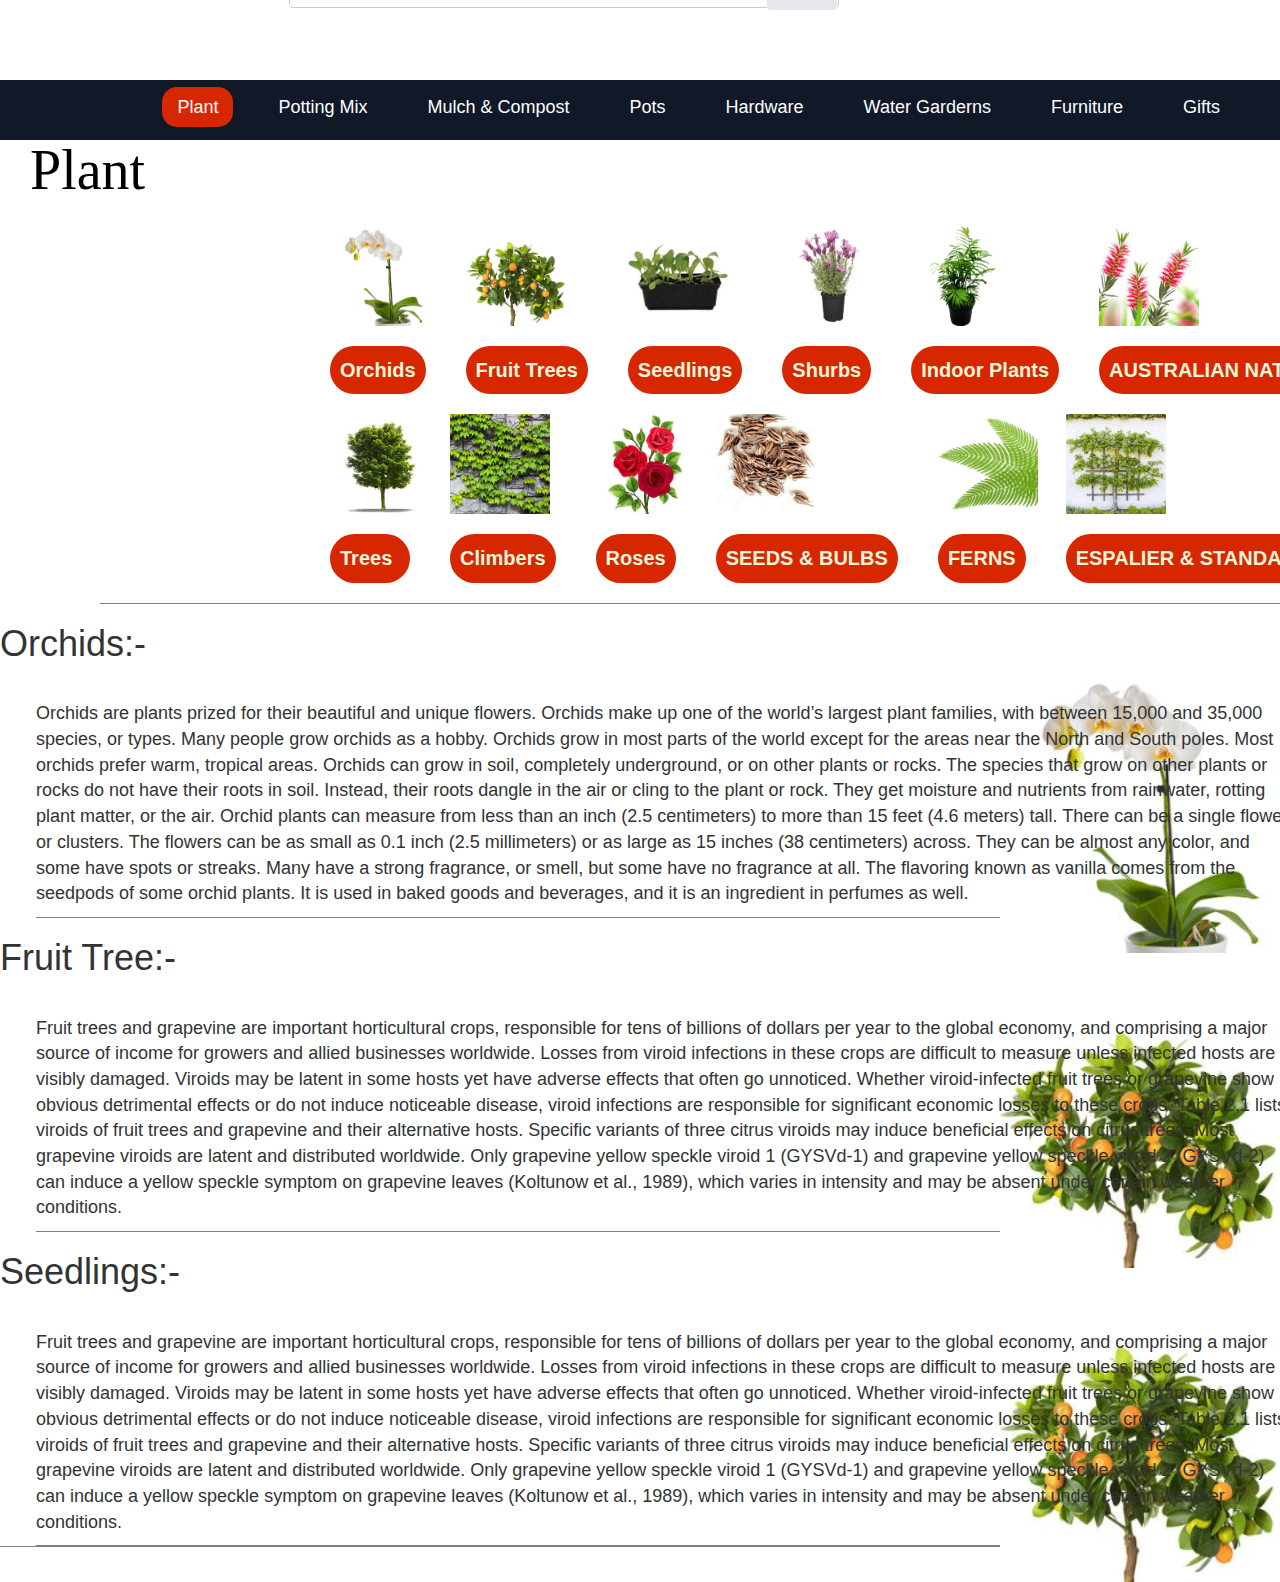
==== product Category/product.html @ 29cf67d6 "New Changes" ====
<!DOCTYPE html>
<html lang="en">
<head>
    <meta charset="UTF-8">
    <meta name="viewport" content="width=device-width, initial-scale=1.0">
    <title>Buy Plants In Our Gardern</title>
    <link rel="stylesheet" href="Plant.css">
    <link rel="stylesheet" href="../style.css">
    <link rel="stylesheet" href="Product.css">
    <link rel="stylesheet" href="https://cdnjs.cloudflare.com/ajax/libs/font-awesome/6.5.1/css/all.min.css">
    <link rel="stylesheet" href="https://maxcdn.bootstrapcdn.com/bootstrap/3.4.1/css/bootstrap.min.css">
  <script src="https://ajax.googleapis.com/ajax/libs/jquery/3.7.1/jquery.min.js"></script>
  <script src="https://maxcdn.bootstrapcdn.com/bootstrap/3.4.1/js/bootstrap.min.js"></script>
  <style>
    body {
      margin: 0;
      font-family: Arial, sans-serif;
    }

    
  </style>
</head>
<body>
    <section style="height: 8rem;" id="main-nav">
        <nav class="navbar navbar-expand-lg bg-body-tertiary">
              <div style="height: 2rem;" class="container-fluid">
                <a class="navbar-brand" href="../index.html"><img src="https://gardenworld.com.au/wp-content/uploads/2023/02/GW_logo-1.svg" id="logo" alt=""></a>
                
                <div class="collapse navbar-collapse" id="navbarSupportedContent">
                  <ul class="navbar-nav me-auto mb-2 mb-lg-0">
                    
                    <form class="d-flex" role="search">
                      <input class="form-control me-2" id="input-search" type="search" placeholder="Search" aria-label="Search">
                      <button class="btn btn-outline-success" type="submit">Search</button>
                    </form>
                    
                    
                  </ul>
                </div>
              </div>
            </nav>
          </section>

          <header>
            <nav>
               
                <div class="hamburger">
                    <span class="bar"></span>
                    <span class="bar"></span>
                    <span class="bar"></span>
                </div>
                <ul class="nav-menu">
                    <li><a id="Plant" href="#" class="active">Plant <i class="bi bi-house-door-fill"></i></a></li>
                    <li><a href="#">Potting Mix <i class="bi bi-ticket-detailed-fill"></i></a></li>
                    <li><a href="#">Mulch & Compost <i class="bi bi-image-fill"></i></a></li>
                    <li><a href="#">Pots <i class="bi bi-info-circle-fill"></i></a></li>
                    <li><a href="#">Hardware <i class="bi bi-chat-left-text-fill"></i></a></li>
                    <li><a href="#">Water Garderns <i class="bi bi-chat-left-text-fill"></i></a></li>
                    <li><a href="#">Furniture <i class="bi bi-chat-left-text-fill"></i></a></li>
                    <li><a href="#">Gifts <i class="bi bi-chat-left-text-fill"></i></a></li>
                </ul>
            </nav>
          </header>
    <h1 id="Heading-One">Plant</h1>

    <div class="plants"  >
        <div class="plant-images" >
        <a href="./orchid.html" style="text-decoration: none;" id="fruit-tree"><img  src="../assets/img/plant-orchid.jpg" alt="">
        <p>Orchids</p>
        </a>
        <a href="./fruitTree.html" style="text-decoration: none;" id="fruit-tree"><img  src="../assets/img/fruit-trees.webp" alt=""><p>Fruit&nbsp;Trees</p></a>
        <a href="./seedling.html" style="text-decoration: none;" id="fruit-tree"><img  src="../assets/img/plant-seedlings.webp" alt=""><p>Seedlings</p></a>
        <a href="#" id="fruit-tree" style="text-decoration: none;"><img  src="../assets/img/plant-shrubs.webp" alt=""><p>Shurbs</p></a>
        <a href="#" id="fruit-tree" style="text-decoration: none;"><img  src="../assets/img/plant-indoorPlants.webp" alt=""><p>Indoor&nbsp;Plants</p></a>
        <a href="#" id="fruit-tree" style="text-decoration: none;"><img  src="../assets/img/Australaian-Palnt.webp" alt=""><p>AUSTRALIAN&nbsp;NATIVE</p></a>
        <a href="#" id="fruit-tree" style="text-decoration: none;"><img  src="../assets/img/Hedeges.webp" alt=""><p>HEDGES&nbsp;&&nbsp;SCREENS</p></a>
    </div>
        <div class="plant-images">
        <a href="#" id="fruit-tree" style="text-decoration: none;"><img  src="../assets/img/Trees.webp" alt=""><p>Trees</p></a>
        <a href="#" id="fruit-tree" style="text-decoration: none;"><img  src="../assets/img/Climebers.webp" alt=""><p>Climbers</p></a>
        <a href="#" id="fruit-tree" style="text-decoration: none;"><img  src="../assets/img/Roses.webp" alt=""><p>Roses</p></a>
        <a href="#" id="fruit-tree" style="text-decoration: none;"><img  src="../assets/img/Seeds.webp" alt=""><p>SEEDS&nbsp;&&nbsp;BULBS</p></a>
        <a href="#" id="fruit-tree" style="text-decoration: none;"><img  src="../assets/img/Ferns.webp" alt=""><p>FERNS</p></a>
        <a href="#" id="fruit-tree" style="text-decoration: none;"><img  src="../assets/img/espaliser.webp" alt=""><p>ESPALIER&nbsp;&&nbsp;STANDARDS</p></a>
         <a href="#" id="fruit-tree"><img  src="../assets/img/succulents.webp" alt=""><p>SUCCULENTS</p></a>
    </div>

</div>
    <div class="plant-detail">
        <h1>Orchids:-</h1>
        <div class="orchid-Images">
        <abbr title="Orchid">    <img style="width: 20em;" src="../assets/img/plant-orchid.jpg" alt=""></abbr>
        </div>
        <div class="orchid-para">
            <p>Orchids are plants prized for their beautiful and unique flowers. Orchids make up one of the world’s largest plant families, with between 15,000 and 35,000 species, or types. Many people grow orchids as a hobby.

                Orchids grow in most parts of the world except for the areas near the North and South poles. Most orchids prefer warm, tropical areas. Orchids can grow in soil, completely underground, or on other plants or rocks. The species that grow on other plants or rocks do not have their roots in soil. Instead, their roots dangle in the air or cling to the plant or rock. They get moisture and nutrients from rainwater, rotting plant matter, or the air.
                
                Orchid plants can measure from less than an inch (2.5 centimeters) to more than 15 feet (4.6 meters) tall. There can be a single flower or clusters. The flowers can be as small as 0.1 inch (2.5 millimeters) or as large as 15 inches (38 centimeters) across. They can be almost any color, and some have spots or streaks. Many have a strong fragrance, or smell, but some have no fragrance at all.
                
                The flavoring known as vanilla comes from the seedpods of some orchid plants. It is used in baked goods and beverages, and it is an ingredient in perfumes as well.</p>
        </div>
        <h1>Fruit Tree:-</h1>
        <div class="orchid-Images">
        <abbr title="Tree Plant">    <img style="width: 20em; "  src="../assets/img/fruit-trees.webp" alt=""></abbr>
        </div>
        <div class="orchid-para">
            <p>Fruit trees and grapevine are important horticultural crops, responsible for tens of billions of dollars per year to the global economy, and comprising a major source of income for growers and allied businesses worldwide. Losses from viroid infections in these crops are difficult to measure unless infected hosts are visibly damaged. Viroids may be latent in some hosts yet have adverse effects that often go unnoticed. Whether viroid-infected fruit trees or grapevine show obvious detrimental effects or do not induce noticeable disease, viroid infections are responsible for significant economic losses to these crops. Table 2.1 lists viroids of fruit trees and grapevine and their alternative hosts. Specific variants of three citrus viroids may induce beneficial effects on citrus trees. Most grapevine viroids are latent and distributed worldwide. Only grapevine yellow speckle viroid 1 (GYSVd-1) and grapevine yellow speckle viroid 2 (GYSVd-2) can induce a yellow speckle symptom on grapevine leaves (Koltunow et al., 1989), which varies in intensity and may be absent under certain weather conditions.</p>
        </div>
        <h1>Seedlings:-</h1>
        <div class="orchid-Images">
        <abbr title="Tree Plant">    <img style="width: 20em; "  src="../assets/img/fruit-trees.webp" alt=""></abbr>
        </div>
        <div class="orchid-para">
            <p>Fruit trees and grapevine are important horticultural crops, responsible for tens of billions of dollars per year to the global economy, and comprising a major source of income for growers and allied businesses worldwide. Losses from viroid infections in these crops are difficult to measure unless infected hosts are visibly damaged. Viroids may be latent in some hosts yet have adverse effects that often go unnoticed. Whether viroid-infected fruit trees or grapevine show obvious detrimental effects or do not induce noticeable disease, viroid infections are responsible for significant economic losses to these crops. Table 2.1 lists viroids of fruit trees and grapevine and their alternative hosts. Specific variants of three citrus viroids may induce beneficial effects on citrus trees. Most grapevine viroids are latent and distributed worldwide. Only grapevine yellow speckle viroid 1 (GYSVd-1) and grapevine yellow speckle viroid 2 (GYSVd-2) can induce a yellow speckle symptom on grapevine leaves (Koltunow et al., 1989), which varies in intensity and may be absent under certain weather conditions.</p>
        </div>
        
    </div>
    
</body>
</html>
---- product Category/Plant.css ----
.orchid-Images{
    display: flex;
    justify-content: flex-end;
}
---- style.css ----
:root {
    --main: #010101;
    --core: #ec1c24;
  }


  @font-face {
    font-family: d;
    src: url('https://fonts.googleapis.com/css2?family=Open+Sans:ital,wght@0,400;1,400;1,500&display=swap');
  }
  html {
    scroll-behavior: smooth;
  }

  body {
    margin: 0;
    padding: 0;

  }

  .container-fluid {
    /* height: 9rem; */
    background-color: white;
  }

  .d-flex {
    /* padding-left: 10rem; */
    width: 65em;
  }

  #navbar {
    background-color: var(--main);
    height: 12vh;
    
    justify-content: center;
  }

  .sub-navigation {
    display: flex;
    align-items: center;
  }

  .navbar-nav {
    display: flex;
    flex-direction: column;

    /* justify-content: flex-end; */
    align-items: flex-end;
    color: white !important;
  }

  #sub_nav {
    text-align: center;
    /* Set your background color here */
    color: #d3d3d3;
    /* Set your ash white color here */
    padding: 10px 0;
  }


  .nav-link {

    display: flex;
    align-content: center;
    justify-content: center;

  }

  #nav_containeer {
    display: flex;
    justify-content: center;
  }

  .navbar-nav {
    display: flex;
  }

  .navbar-nav a {
    color: inherit;
    text-decoration: none;
    padding: 0 15px;
  }

  .navbar-nav a:hover {
    color: #fff;
    /* Set the color for hover state */
  }


  .my-slider-progress {
    background: #0000;
  }

  .my-slider-progress-bar {
    background: greenyellow;
    height: 2px;
    transition: width 400ms ease;
    width: 0;
  }

  header {
    width: 100%;
    height: 6rem;
    background-color: #111827;
    color: #fff4e3 !important;
  }

  nav {
    max-width: 1200px;
    margin: 0 auto;
    padding: 5px;
    display: flex;
    justify-content: space-between;
    align-items: center;
  }

  .nav-menu {
    display: flex;
    margin-top: 10px;
    justify-content: end;
  }

  .hamburger {
    display: none;
  }

  .bar {
    display: block;
    width: 25px;
    height: 3px;
    margin: 5px auto;

    transition: all 0.3s ease-in-out;
  }

  nav ul li {
    list-style-type: none;
    margin-left: 30px;
  }

  nav ul li a {
    text-decoration: none;
    transition: 0.3s;
    font-size: 16px;
    font-family: Verdana, Geneva, Tahoma, sans-serif;
    font-size:18px;
    color: #fff;
    padding: 10px 15px;
    border-radius: 15px;
    outline: none;
  }

  nav .nav-menu li a:hover {
    color: #fff;
    background-color: #d72700;
    text-decoration: none;
  }

  @media screen and (max-width: 980px) {
    .hamburger {
      display: block;
      padding: 1rem;
    }

    .nav-menu {
      position: absolute;
      left: -100%;
      background: #fff;
      flex-direction: column;
      justify-content: center;
      align-items: center;
      top: 80px;
      height: 100%;
      width: 100%;
      z-index: 100;
      transition: 0.3s;
    }

    .nav-menu li {
      padding: 1rem;
    }

    .nav-menu a {
      font-size: 2rem;
    }

    .nav-menu.active {
      left: 0;
    }
  }

  /* header start */
  .cards {
    margin-top: 5rem;
    display: flex;
    flex-wrap: wrap;
    justify-content: space-around;
    /* background-color: transparent; */
  }

  .card-image {
    position: relative;
    margin-bottom: 20px;
   
    padding: 10px;
  }

  .card-image img {
    max-width: 100%;
    height: auto;
  }

  .card_img {
    margin-bottom: 5em;
    width: 27rem;
  }

  .button:hover {
    color: #fff;
    background-color: var(--main);
  

  }

  .button {
    position: absolute;
    bottom: 10px;
    /* Adjust the distance from the bottom */
    left: 50%;
    width: 20em;
    transform: translateX(-50%);
    background-color: var(--core);
    color: white;
    padding: 10px 20px;
    border: none;
    border-radius: 5px;
    cursor: pointer;
animation: reverse;
transition: 0.5s;
  }


  .splide {
    width: 80%;
    /* Adjust the width as needed */
    margin: auto;
  }

  .splide__slide {
    padding: 10px;
    text-align: center;
    background-color: #f0f0f0;
  }

  .splide__slide img {
    max-width: 100%;
    height: auto;
  }


  @media screen and (max-width: 980px) {
    .hamburger {
      display: block;
      padding: 1rem;
    }

    .nav-menu {
      position: absolute;
      left: -100%;
      background: #fff;
      flex-direction: column;
      justify-content: center;
      align-items: center;
      top: 80px;
      height: 100%;
      width: 100%;
      z-index: 100;
      transition: 0.3s;
    }

    .nav-menu li {
      padding: 1rem;
    }

    .nav-menu a {
      font-size: 2rem;
    }

    .nav-menu.active {
      left: 0;
    }
  }


  .slider {
    overflow: hidden;
    width: 80%;
    margin: auto;
    max-width: 600px;
  }

  .slides {
    display: flex;
    transition: transform 0.5s ease-in-out;
  }

  .slide {
    min-width: 100%;
    box-sizing: border-box;
  }

  img {
    width: 100%;
    height: auto;
    display: block;
  }

  /* Add navigation buttons if needed */
  .prev,
  .next {
    display: none;
    cursor: pointer;
    position: absolute;
    top: 50%;
    width: auto;
    padding: 16px;
    margin-top: -22px;
    color: #fff;
    font-weight: bold;
    font-size: 18px;
    transition: 0.6s ease;
    border-radius: 0 3px 3px 0;
    user-select: none;
  }

  .next {
    right: 0;
    border-radius: 3px 0 0 3px;
  }

  .heading {
    display: flex;
    justify-content: center;
    /* align-items: center; */
    margin-top: 6rem;
    margin-bottom: 3rem;
    color: #111827;
    font-family: 'Usama';
  }

    @media screen and (max-width: 600px) {

    .prev,
    .next {
      font-size: 12px;
    }
  }

#input-search{
  width: 55rem;
  height: 3em;
  margin-top: -4rem;
  background-color: #fff;
  margin-left: 19%;
}

.btn{
  margin-left: 46.5em;
  margin-bottom: -1%;
  height: 3em;
  margin-top: -6rem;
  background-color: #e5e7eb;
  border: none;
}


#Plant{
  background-color: #d72700;
}



.footer{
  padding: 100px;
  /* max-width: 1200px; */
  width: 100%;
  margin: 0 auto;
  background-color: #111827;
}
.row{
  display: grid;
  grid-template-columns: repeat(4,1fr);
}
h4{
  font-size: 24px;
  color:white;
  /* text-decoration: underline 3px solid rgb(110, 207, 245); */
  margin-bottom: 35px;
  position: relative;
}
ul{
  list-style:none;
}
ul li{
  margin-bottom: 10px;
}
ul li a{
  text-decoration: none;
  transition: 0.3s;
  font-size: 18px;
  color: rgb(110, 207, 245);
  padding: 10px 15px;
  border-radius: 15px;
  outline: none;
}
ul li a:hover{
  background-color:#dc2626;
  text-decoration: none;
  color: white;
}
.icon-link i{
  font-size: 30px;
  margin: 5px;
  color: #fff;
}
.icon-link i:hover{
  color: white;
}
.contact-container{
  margin-top:8em;
  margin-left: 55rem;
  text-align: center;
  max-width: 400px;
  border-radius: 20px;    
  font-size: larger;
}
.contact-container p{
  color: white;
  margin: 10px auto;
  font-size: 18px;
}
.contact-container a{
  font-size: 18px;
  margin-top: 30px;
  color:#fff;
  text-decoration: none;
}

@media screen and (max-width: 1100px){
  .row{
      display: grid;
      grid-template-columns: repeat(2,1fr);
      justify-items: center;
  }
  .contact-container{
      margin-top: 50px;
      text-align: center;
      max-width: 500px;
      border-radius: 20px;    
  }
  .contact-container a{
      font-size: 16px;
      margin-top: 30px;
      color: #fff;
      text-decoration: none;
  }
}

@media screen and (max-width: 750px){
  .row{
      display: grid;
      grid-template-columns: repeat(1,1fr);
      justify-items: center;
  }
  .contact-container{
      text-align: center;
      margin-top: 50px;
      text-align: center;
      max-width: 400px;
      border-radius: 20px;    
  }
  .contact-container a{
      font-size: 14px;
      margin-top: 30px;
      color: #fff;
      text-decoration: none;
  }
}

#home{
color: #fff;
margin-left: 7rem;
margin-top: 5em;
}

.plant-detail{
  border-bottom: 1px solid gray
}

.orchid-para{
  margin-left: 2em;
  margin-top: -14em;
  font-family: 'Lucida Sans', 'Lucida Sans Regular', 'Lucida Grande', 'Lucida Sans Unicode', Geneva, Verdana, sans-serif;
  width: 70em;
  font-size: large;
  border-bottom: 1px solid gray;
}

.active{
    background-color: var(--core);
    text-decoration: none;
}
---- product Category/Product.css ----
@font-face {
    font-family: OpenSans;
    src: url('https://fonts.googleapis.com/css2?family=Open+Sans:ital,wght@0,400;1,400;1,500&display=swap');
}

body{
    text-decoration: none           

}
#Heading-One{
    color: #000000;
    font-size: 4em;
    margin: 0 0 24px 30px;
    font-family: OpenSans;  
}
.plants{
    /* border: 1px solid black; */
    padding-left: 15em;
    margin-left: 10rem;
    border-bottom: 1px solid gray;
    text-decoration: none;
    }
.plant-images{
    display: flex;
    width: 30px;
    text-decoration: none           

}

#fruit-tree img{
    width: 10rem;
    margin: 0 0 0 20px;
}

#fruit-tree p{
    background-color: #d72700;
    color: beige;
    margin: 20px;
    font-size:  2rem;
    font-weight: 600;
    padding: 10px;
    border-radius: 30px;
    text-decoration: none           

}

#fruit-tree p:hover{
    text-decoration: none           
}
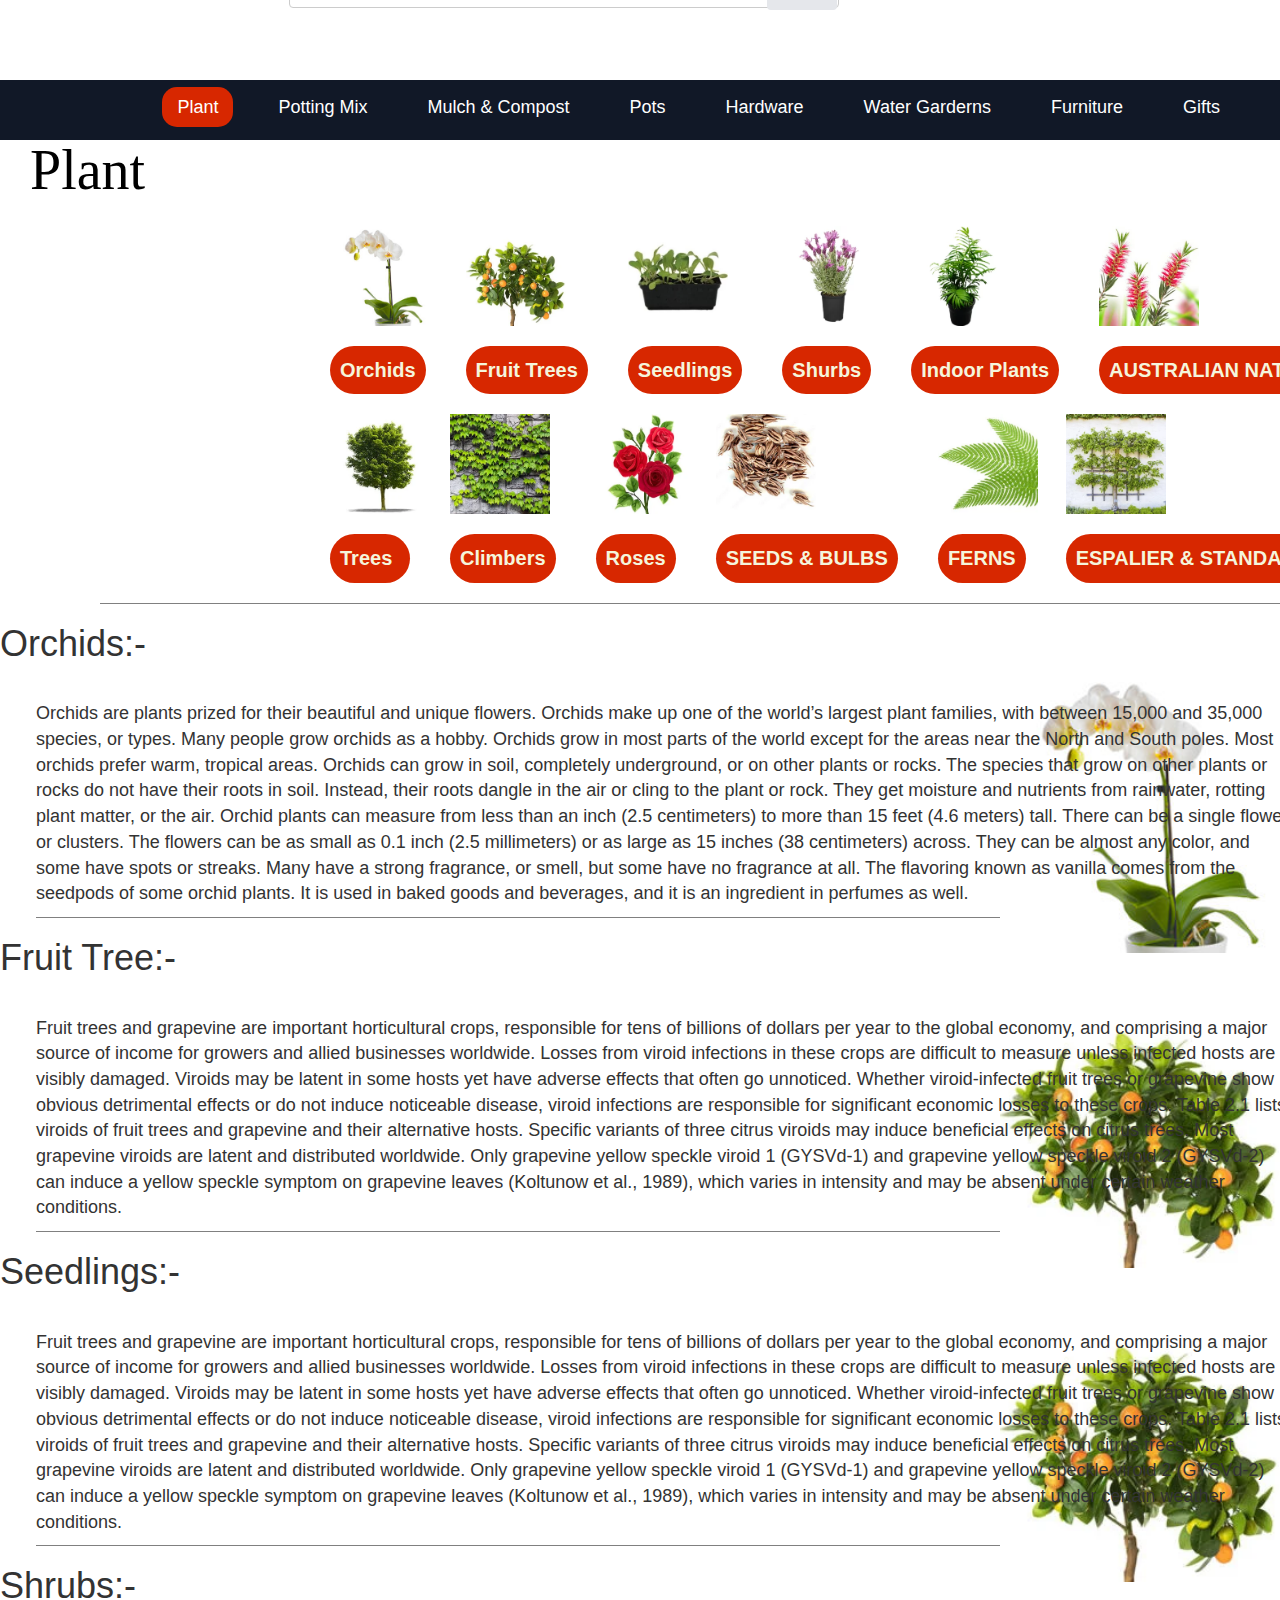
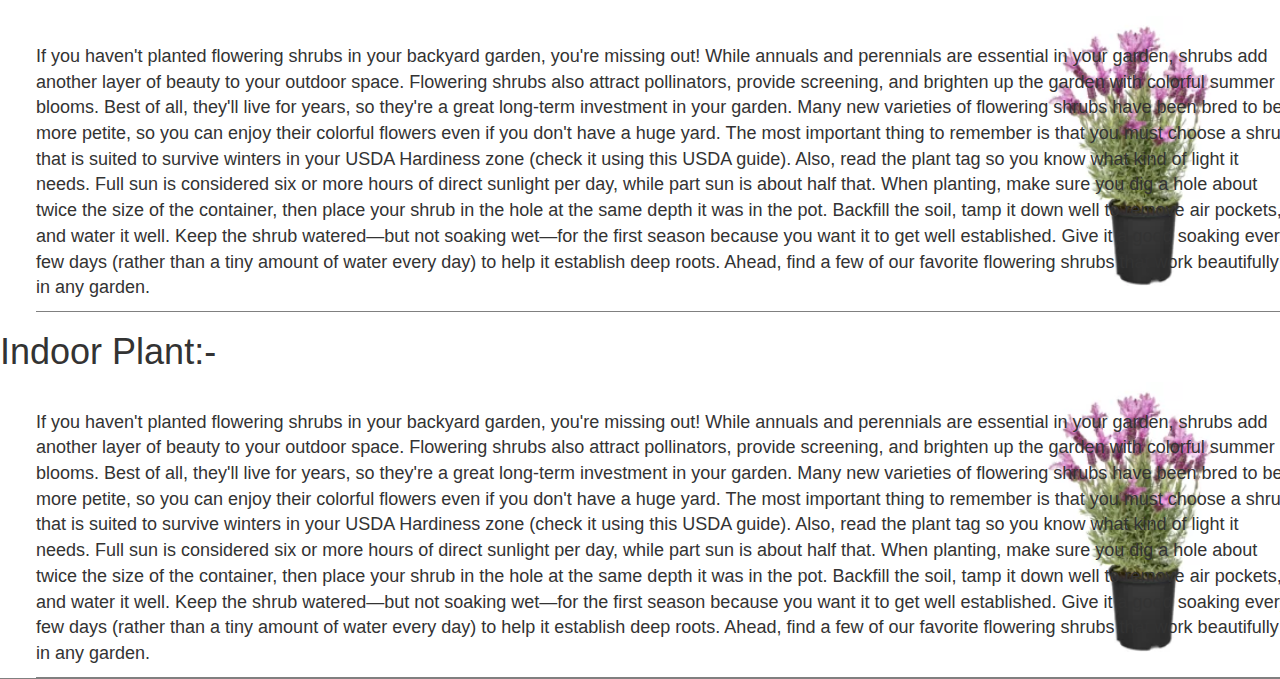
==== commit 30cfcf04: "some change" ====
--- a/product Category/product.html
+++ b/product Category/product.html
@@ -50,7 +50,7 @@
                     <span class="bar"></span>
                 </div>
                 <ul class="nav-menu">
-                    <li><a id="Plant" href="#" class="active">Plant <i class="bi bi-house-door-fill"></i></a></li>
+                    <li><a id="Plant" href="#">Plant <i class="bi bi-house-door-fill"></i></a></li>
                     <li><a href="#">Potting Mix <i class="bi bi-ticket-detailed-fill"></i></a></li>
                     <li><a href="#">Mulch & Compost <i class="bi bi-image-fill"></i></a></li>
                     <li><a href="#">Pots <i class="bi bi-info-circle-fill"></i></a></li>
@@ -114,6 +114,32 @@
         <div class="orchid-para">
             <p>Fruit trees and grapevine are important horticultural crops, responsible for tens of billions of dollars per year to the global economy, and comprising a major source of income for growers and allied businesses worldwide. Losses from viroid infections in these crops are difficult to measure unless infected hosts are visibly damaged. Viroids may be latent in some hosts yet have adverse effects that often go unnoticed. Whether viroid-infected fruit trees or grapevine show obvious detrimental effects or do not induce noticeable disease, viroid infections are responsible for significant economic losses to these crops. Table 2.1 lists viroids of fruit trees and grapevine and their alternative hosts. Specific variants of three citrus viroids may induce beneficial effects on citrus trees. Most grapevine viroids are latent and distributed worldwide. Only grapevine yellow speckle viroid 1 (GYSVd-1) and grapevine yellow speckle viroid 2 (GYSVd-2) can induce a yellow speckle symptom on grapevine leaves (Koltunow et al., 1989), which varies in intensity and may be absent under certain weather conditions.</p>
         </div>
+        <h1>Shrubs:-</h1>
+        <div class="orchid-Images">
+        <abbr title="Tree Plant">    <img style="width: 20em; "  src="../assets/img/plant-shrubs.webp" alt=""></abbr>
+        </div>
+        <div class="orchid-para">
+            <p>If you haven't planted flowering shrubs in your backyard garden, you're missing out! While annuals and perennials are essential in your garden, shrubs add another layer of beauty to your outdoor space. Flowering shrubs also attract pollinators, provide screening, and brighten up the garden with colorful summer blooms. Best of all, they'll live for years, so they're a great long-term investment in your garden.
+
+                Many new varieties of flowering shrubs have been bred to be more petite, so you can enjoy their colorful flowers even if you don't have a huge yard. The most important thing to remember is that you must choose a shrub that is suited to survive winters in your USDA Hardiness zone (check it using this USDA guide). Also, read the plant tag so you know what kind of light it needs. Full sun is considered six or more hours of direct sunlight per day, while part sun is about half that.
+                
+                When planting, make sure you dig a hole about twice the size of the container, then place your shrub in the hole at the same depth it was in the pot. Backfill the soil, tamp it down well to remove air pockets, and water it well. Keep the shrub watered—but not soaking wet—for the first season because you want it to get well established. Give it a good soaking every few days (rather than a tiny amount of water every day) to help it establish deep roots.
+                
+                Ahead, find a few of our favorite flowering shrubs that work beautifully in any garden.</p>
+        </div>
+        <h1>Indoor Plant:-</h1>
+        <div class="orchid-Images">
+        <abbr title="Tree Plant">    <img style="width: 20em; "  src="../assets/img/plant-shrubs.webp" alt=""></abbr>
+        </div>
+        <div class="orchid-para">
+            <p>If you haven't planted flowering shrubs in your backyard garden, you're missing out! While annuals and perennials are essential in your garden, shrubs add another layer of beauty to your outdoor space. Flowering shrubs also attract pollinators, provide screening, and brighten up the garden with colorful summer blooms. Best of all, they'll live for years, so they're a great long-term investment in your garden.
+
+                Many new varieties of flowering shrubs have been bred to be more petite, so you can enjoy their colorful flowers even if you don't have a huge yard. The most important thing to remember is that you must choose a shrub that is suited to survive winters in your USDA Hardiness zone (check it using this USDA guide). Also, read the plant tag so you know what kind of light it needs. Full sun is considered six or more hours of direct sunlight per day, while part sun is about half that.
+                
+                When planting, make sure you dig a hole about twice the size of the container, then place your shrub in the hole at the same depth it was in the pot. Backfill the soil, tamp it down well to remove air pockets, and water it well. Keep the shrub watered—but not soaking wet—for the first season because you want it to get well established. Give it a good soaking every few days (rather than a tiny amount of water every day) to help it establish deep roots.
+                
+                Ahead, find a few of our favorite flowering shrubs that work beautifully in any garden.</p>
+        </div>
         
     </div>
     
--- a/style.css
+++ b/style.css
@@ -1,490 +1,490 @@
-  :root {
-    --main: #010101;
-    --core: #ec1c24;
-  }
-
-
-  @font-face {
-    font-family: d;
-    src: url('https://fonts.googleapis.com/css2?family=Open+Sans:ital,wght@0,400;1,400;1,500&display=swap');
-  }
-  html {
-    scroll-behavior: smooth;
-  }
-
-  body {
-    margin: 0;
-    padding: 0;
-
-  }
-
-  .container-fluid {
-    /* height: 9rem; */
-    background-color: white;
-  }
-
-  .d-flex {
-    /* padding-left: 10rem; */
-    width: 65em;
-  }
-
-  #navbar {
-    background-color: var(--main);
-    height: 12vh;
-    
-    justify-content: center;
-  }
-
-  .sub-navigation {
-    display: flex;
-    align-items: center;
-  }
-
-  .navbar-nav {
-    display: flex;
-    flex-direction: column;
-
-    /* justify-content: flex-end; */
-    align-items: flex-end;
-    color: white !important;
-  }
-
-  #sub_nav {
-    text-align: center;
-    /* Set your background color here */
-    color: #d3d3d3;
-    /* Set your ash white color here */
-    padding: 10px 0;
-  }
-
-
-  .nav-link {
-
-    display: flex;
-    align-content: center;
-    justify-content: center;
-
-  }
-
-  #nav_containeer {
-    display: flex;
-    justify-content: center;
-  }
-
-  .navbar-nav {
-    display: flex;
-  }
-
-  .navbar-nav a {
-    color: inherit;
-    text-decoration: none;
-    padding: 0 15px;
-  }
-
-  .navbar-nav a:hover {
-    color: #fff;
-    /* Set the color for hover state */
-  }
-
-
-  .my-slider-progress {
-    background: #0000;
-  }
-
-  .my-slider-progress-bar {
-    background: greenyellow;
-    height: 2px;
-    transition: width 400ms ease;
-    width: 0;
-  }
-
-  header {
-    width: 100%;
-    height: 6rem;
-    background-color: #111827;
-    color: #fff4e3 !important;
-  }
-
-  nav {
-    max-width: 1200px;
-    margin: 0 auto;
-    padding: 5px;
-    display: flex;
-    justify-content: space-between;
-    align-items: center;
-  }
-
-  .nav-menu {
-    display: flex;
-    margin-top: 10px;
-    justify-content: end;
-  }
-
-  .hamburger {
-    display: none;
-  }
-
-  .bar {
-    display: block;
-    width: 25px;
-    height: 3px;
-    margin: 5px auto;
-
-    transition: all 0.3s ease-in-out;
-  }
-
-  nav ul li {
-    list-style-type: none;
-    margin-left: 30px;
-  }
-
-  nav ul li a {
-    text-decoration: none;
-    transition: 0.3s;
-    font-size: 16px;
-    font-family: Verdana, Geneva, Tahoma, sans-serif;
-    font-size:18px;
-    color: #fff;
-    padding: 10px 15px;
-    border-radius: 15px;
-    outline: none;
-  }
-
-  nav .nav-menu li a:hover {
-    color: #fff;
-    background-color: #d72700;
-    text-decoration: none;
-  }
-
-  @media screen and (max-width: 980px) {
-    .hamburger {
-      display: block;
-      padding: 1rem;
-    }
-
-    .nav-menu {
-      position: absolute;
-      left: -100%;
-      background: #fff;
-      flex-direction: column;
-      justify-content: center;
-      align-items: center;
-      top: 80px;
-      height: 100%;
-      width: 100%;
-      z-index: 100;
-      transition: 0.3s;
-    }
-
-    .nav-menu li {
-      padding: 1rem;
-    }
-
-    .nav-menu a {
-      font-size: 2rem;
-    }
-
-    .nav-menu.active {
-      left: 0;
-    }
-  }
-
-  /* header start */
-  .cards {
-    margin-top: 5rem;
-    display: flex;
-    flex-wrap: wrap;
-    justify-content: space-around;
-    /* background-color: transparent; */
-  }
-
-  .card-image {
-    position: relative;
-    margin-bottom: 20px;
-   
-    padding: 10px;
-  }
-
-  .card-image img {
-    max-width: 100%;
-    height: auto;
-  }
-
-  .card_img {
-    margin-bottom: 5em;
-    width: 27rem;
-  }
-
-  .button:hover {
-    color: #fff;
-    background-color: var(--main);
+:root {
+  --main: #010101;
+  --core: #ec1c24;
+}
+
+
+@font-face {
+  font-family: d;
+  src: url('https://fonts.googleapis.com/css2?family=Open+Sans:ital,wght@0,400;1,400;1,500&display=swap');
+}
+html {
+  scroll-behavior: smooth;
+}
+
+body {
+  margin: 0;
+  padding: 0;
+
+}
+
+.container-fluid {
+  /* height: 9rem; */
+  background-color: white;
+}
+
+.d-flex {
+  /* padding-left: 10rem; */
+  width: 65em;
+}
+
+#navbar {
+  background-color: var(--main);
+  height: 12vh;
   
-
-  }
-
-  .button {
-    position: absolute;
-    bottom: 10px;
-    /* Adjust the distance from the bottom */
-    left: 50%;
-    width: 20em;
-    transform: translateX(-50%);
-    background-color: var(--core);
-    color: white;
-    padding: 10px 20px;
-    border: none;
-    border-radius: 5px;
-    cursor: pointer;
-animation: reverse;
-transition: 0.5s;
-  }
-
-
-  .splide {
-    width: 80%;
-    /* Adjust the width as needed */
-    margin: auto;
-  }
-
-  .splide__slide {
-    padding: 10px;
-    text-align: center;
-    background-color: #f0f0f0;
-  }
-
-  .splide__slide img {
-    max-width: 100%;
-    height: auto;
-  }
-
-
-  @media screen and (max-width: 980px) {
-    .hamburger {
-      display: block;
-      padding: 1rem;
-    }
-
-    .nav-menu {
-      position: absolute;
-      left: -100%;
-      background: #fff;
-      flex-direction: column;
-      justify-content: center;
-      align-items: center;
-      top: 80px;
-      height: 100%;
-      width: 100%;
-      z-index: 100;
-      transition: 0.3s;
-    }
-
-    .nav-menu li {
-      padding: 1rem;
-    }
-
-    .nav-menu a {
-      font-size: 2rem;
-    }
-
-    .nav-menu.active {
-      left: 0;
-    }
-  }
-
-
-  .slider {
-    overflow: hidden;
-    width: 80%;
-    margin: auto;
-    max-width: 600px;
-  }
-
-  .slides {
-    display: flex;
-    transition: transform 0.5s ease-in-out;
-  }
-
-  .slide {
-    min-width: 100%;
-    box-sizing: border-box;
-  }
-
-  img {
-    width: 100%;
-    height: auto;
-    display: block;
-  }
-
-  /* Add navigation buttons if needed */
-  .prev,
-  .next {
-    display: none;
-    cursor: pointer;
-    position: absolute;
-    top: 50%;
-    width: auto;
-    padding: 16px;
-    margin-top: -22px;
-    color: #fff;
-    font-weight: bold;
-    font-size: 18px;
-    transition: 0.6s ease;
-    border-radius: 0 3px 3px 0;
-    user-select: none;
-  }
-
-  .next {
-    right: 0;
-    border-radius: 3px 0 0 3px;
-  }
-
-  .heading {
-    display: flex;
-    justify-content: center;
-    /* align-items: center; */
-    margin-top: 6rem;
-    margin-bottom: 3rem;
-    color: #111827;
-    font-family: 'Usama';
-  }
-
-    @media screen and (max-width: 600px) {
-
-    .prev,
-    .next {
-      font-size: 12px;
-    }
-  }
-
-#input-search{
-  width: 55rem;
-  height: 3em;
-  margin-top: -4rem;
-  background-color: #fff;
-  margin-left: 19%;
-}
-
-.btn{
-  margin-left: 46.5em;
-  margin-bottom: -1%;
-  height: 3em;
-  margin-top: -6rem;
-  background-color: #e5e7eb;
-  border: none;
-}
-
-
-#Plant{
-  background-color: #d72700;
-}
-
-
-
-.footer{
-  padding: 100px;
-  /* max-width: 1200px; */
+  justify-content: center;
+}
+
+.sub-navigation {
+  display: flex;
+  align-items: center;
+}
+
+.navbar-nav {
+  display: flex;
+  flex-direction: column;
+
+  /* justify-content: flex-end; */
+  align-items: flex-end;
+  color: white !important;
+}
+
+#sub_nav {
+  text-align: center;
+  /* Set your background color here */
+  color: #d3d3d3;
+  /* Set your ash white color here */
+  padding: 10px 0;
+}
+
+
+.nav-link {
+
+  display: flex;
+  align-content: center;
+  justify-content: center;
+
+}
+
+#nav_containeer {
+  display: flex;
+  justify-content: center;
+}
+
+.navbar-nav {
+  display: flex;
+}
+
+.navbar-nav a {
+  color: inherit;
+  text-decoration: none;
+  padding: 0 15px;
+}
+
+.navbar-nav a:hover {
+  color: #fff;
+  /* Set the color for hover state */
+}
+
+
+.my-slider-progress {
+  background: #0000;
+}
+
+.my-slider-progress-bar {
+  background: greenyellow;
+  height: 2px;
+  transition: width 400ms ease;
+  width: 0;
+}
+
+header {
   width: 100%;
+  height: 6rem;
+  background-color: #111827;
+  color: #fff4e3 !important;
+}
+
+nav {
+  max-width: 1200px;
   margin: 0 auto;
-  background-color: #111827;
-}
-.row{
-  display: grid;
-  grid-template-columns: repeat(4,1fr);
-}
-h4{
-  font-size: 24px;
-  color:white;
-  /* text-decoration: underline 3px solid rgb(110, 207, 245); */
-  margin-bottom: 35px;
-  position: relative;
-}
-ul{
-  list-style:none;
-}
-ul li{
-  margin-bottom: 10px;
-}
-ul li a{
+  padding: 5px;
+  display: flex;
+  justify-content: space-between;
+  align-items: center;
+}
+
+.nav-menu {
+  display: flex;
+  margin-top: 10px;
+  justify-content: end;
+}
+
+.hamburger {
+  display: none;
+}
+
+.bar {
+  display: block;
+  width: 25px;
+  height: 3px;
+  margin: 5px auto;
+
+  transition: all 0.3s ease-in-out;
+}
+
+nav ul li {
+  list-style-type: none;
+  margin-left: 30px;
+}
+
+nav ul li a {
   text-decoration: none;
   transition: 0.3s;
-  font-size: 18px;
-  color: rgb(110, 207, 245);
+  font-size: 16px;
+  font-family: Verdana, Geneva, Tahoma, sans-serif;
+  font-size:18px;
+  color: #fff;
   padding: 10px 15px;
   border-radius: 15px;
   outline: none;
 }
+
+nav .nav-menu li a:hover {
+  color: #fff;
+  background-color: #d72700;
+  text-decoration: none;
+}
+
+@media screen and (max-width: 980px) {
+  .hamburger {
+    display: block;
+    padding: 1rem;
+  }
+
+  .nav-menu {
+    position: absolute;
+    left: -100%;
+    background: #fff;
+    flex-direction: column;
+    justify-content: center;
+    align-items: center;
+    top: 80px;
+    height: 100%;
+    width: 100%;
+    z-index: 100;
+    transition: 0.3s;
+  }
+
+  .nav-menu li {
+    padding: 1rem;
+  }
+
+  .nav-menu a {
+    font-size: 2rem;
+  }
+
+  .nav-menu.active {
+    left: 0;
+  }
+}
+
+/* header start */
+.cards {
+  margin-top: 5rem;
+  display: flex;
+  flex-wrap: wrap;
+  justify-content: space-around;
+  /* background-color: transparent; */
+}
+
+.card-image {
+  position: relative;
+  margin-bottom: 20px;
+ 
+  padding: 10px;
+}
+
+.card-image img {
+  max-width: 100%;
+  height: auto;
+}
+
+.card_img {
+  margin-bottom: 5em;
+  width: 27rem;
+}
+
+.button:hover {
+  color: #fff;
+  background-color: var(--main);
+
+
+}
+
+.button {
+  position: absolute;
+  bottom: 10px;
+  /* Adjust the distance from the bottom */
+  left: 50%;
+  width: 20em;
+  transform: translateX(-50%);
+  background-color: var(--core);
+  color: white;
+  padding: 10px 20px;
+  border: none;
+  border-radius: 5px;
+  cursor: pointer;
+animation: reverse;
+transition: 0.5s;
+}
+
+
+.splide {
+  width: 80%;
+  /* Adjust the width as needed */
+  margin: auto;
+}
+
+.splide__slide {
+  padding: 10px;
+  text-align: center;
+  background-color: #f0f0f0;
+}
+
+.splide__slide img {
+  max-width: 100%;
+  height: auto;
+}
+
+
+@media screen and (max-width: 980px) {
+  .hamburger {
+    display: block;
+    padding: 1rem;
+  }
+
+  .nav-menu {
+    position: absolute;
+    left: -100%;
+    background: #fff;
+    flex-direction: column;
+    justify-content: center;
+    align-items: center;
+    top: 80px;
+    height: 100%;
+    width: 100%;
+    z-index: 100;
+    transition: 0.3s;
+  }
+
+  .nav-menu li {
+    padding: 1rem;
+  }
+
+  .nav-menu a {
+    font-size: 2rem;
+  }
+
+  .nav-menu.active {
+    left: 0;
+  }
+}
+
+
+.slider {
+  overflow: hidden;
+  width: 80%;
+  margin: auto;
+  max-width: 600px;
+}
+
+.slides {
+  display: flex;
+  transition: transform 0.5s ease-in-out;
+}
+
+.slide {
+  min-width: 100%;
+  box-sizing: border-box;
+}
+
+img {
+  width: 100%;
+  height: auto;
+  display: block;
+}
+
+/* Add navigation buttons if needed */
+.prev,
+.next {
+  display: none;
+  cursor: pointer;
+  position: absolute;
+  top: 50%;
+  width: auto;
+  padding: 16px;
+  margin-top: -22px;
+  color: #fff;
+  font-weight: bold;
+  font-size: 18px;
+  transition: 0.6s ease;
+  border-radius: 0 3px 3px 0;
+  user-select: none;
+}
+
+.next {
+  right: 0;
+  border-radius: 3px 0 0 3px;
+}
+
+.heading {
+  display: flex;
+  justify-content: center;
+  /* align-items: center; */
+  margin-top: 6rem;
+  margin-bottom: 3rem;
+  color: #111827;
+  font-family: 'Usama';
+}
+
+  @media screen and (max-width: 600px) {
+
+  .prev,
+  .next {
+    font-size: 12px;
+  }
+}
+
+#input-search{
+width: 55rem;
+height: 3em;
+margin-top: -4rem;
+background-color: #fff;
+margin-left: 19%;
+}
+
+.btn{
+margin-left: 46.5em;
+margin-bottom: -1%;
+height: 3em;
+margin-top: -6rem;
+background-color: #e5e7eb;
+border: none;
+}
+
+
+#Plant{
+background-color: #d72700;
+}
+
+
+
+.footer{
+padding: 100px;
+/* max-width: 1200px; */
+width: 100%;
+margin: 0 auto;
+background-color: #111827;
+}
+.row{
+display: grid;
+grid-template-columns: repeat(4,1fr);
+}
+h4{
+font-size: 24px;
+color:white;
+/* text-decoration: underline 3px solid rgb(110, 207, 245); */
+margin-bottom: 35px;
+position: relative;
+}
+ul{
+list-style:none;
+}
+ul li{
+margin-bottom: 10px;
+}
+ul li a{
+text-decoration: none;
+transition: 0.3s;
+font-size: 18px;
+color: rgb(110, 207, 245);
+padding: 10px 15px;
+border-radius: 15px;
+outline: none;
+}
 ul li a:hover{
-  background-color:#dc2626;
-  text-decoration: none;
-  color: white;
+background-color:#dc2626;
+text-decoration: none;
+color: white;
 }
 .icon-link i{
-  font-size: 30px;
-  margin: 5px;
-  color: #fff;
+font-size: 30px;
+margin: 5px;
+color: #fff;
 }
 .icon-link i:hover{
-  color: white;
+color: white;
 }
 .contact-container{
-  margin-top:8em;
-  margin-left: 55rem;
-  text-align: center;
-  max-width: 400px;
-  border-radius: 20px;    
-  font-size: larger;
+margin-top:8em;
+margin-left: 55rem;
+text-align: center;
+max-width: 400px;
+border-radius: 20px;    
+font-size: larger;
 }
 .contact-container p{
-  color: white;
-  margin: 10px auto;
-  font-size: 18px;
+color: white;
+margin: 10px auto;
+font-size: 18px;
 }
 .contact-container a{
-  font-size: 18px;
-  margin-top: 30px;
-  color:#fff;
-  text-decoration: none;
+font-size: 18px;
+margin-top: 30px;
+color:#fff;
+text-decoration: none;
 }
 
 @media screen and (max-width: 1100px){
-  .row{
-      display: grid;
-      grid-template-columns: repeat(2,1fr);
-      justify-items: center;
-  }
-  .contact-container{
-      margin-top: 50px;
-      text-align: center;
-      max-width: 500px;
-      border-radius: 20px;    
-  }
-  .contact-container a{
-      font-size: 16px;
-      margin-top: 30px;
-      color: #fff;
-      text-decoration: none;
-  }
+.row{
+    display: grid;
+    grid-template-columns: repeat(2,1fr);
+    justify-items: center;
+}
+.contact-container{
+    margin-top: 50px;
+    text-align: center;
+    max-width: 500px;
+    border-radius: 20px;    
+}
+.contact-container a{
+    font-size: 16px;
+    margin-top: 30px;
+    color: #fff;
+    text-decoration: none;
+}
 }
 
 @media screen and (max-width: 750px){
-  .row{
-      display: grid;
-      grid-template-columns: repeat(1,1fr);
-      justify-items: center;
-  }
-  .contact-container{
-      text-align: center;
-      margin-top: 50px;
-      text-align: center;
-      max-width: 400px;
-      border-radius: 20px;    
-  }
-  .contact-container a{
-      font-size: 14px;
-      margin-top: 30px;
-      color: #fff;
-      text-decoration: none;
-  }
+.row{
+    display: grid;
+    grid-template-columns: repeat(1,1fr);
+    justify-items: center;
+}
+.contact-container{
+    text-align: center;
+    margin-top: 50px;
+    text-align: center;
+    max-width: 400px;
+    border-radius: 20px;    
+}
+.contact-container a{
+    font-size: 14px;
+    margin-top: 30px;
+    color: #fff;
+    text-decoration: none;
+}
 }
 
 #home{
@@ -494,19 +494,62 @@
 }
 
 .plant-detail{
-  border-bottom: 1px solid gray
+border-bottom: 1px solid gray
 }
 
 .orchid-para{
-  margin-left: 2em;
-  margin-top: -14em;
-  font-family: 'Lucida Sans', 'Lucida Sans Regular', 'Lucida Grande', 'Lucida Sans Unicode', Geneva, Verdana, sans-serif;
-  width: 70em;
-  font-size: large;
-  border-bottom: 1px solid gray;
+margin-left: 2em;
+margin-top: -14em;
+font-family: 'Lucida Sans', 'Lucida Sans Regular', 'Lucida Grande', 'Lucida Sans Unicode', Geneva, Verdana, sans-serif;
+width: 70em;
+font-size: large;
+border-bottom: 1px solid gray;
 }
 
 .active{
-    background-color: var(--core);
-    text-decoration: none;
-}+  background-color: var(--core);
+  text-decoration: none;
+}
+.menu-container {
+position: relative;
+display: inline-block;
+}
+
+.menu-button {
+background-color: transparent;
+color: #fff;
+padding: 10px 20px;
+border: none;
+font-size: 20px;
+margin-top: -8%;
+cursor: pointer;
+z-index: 1; /* Ensure the button is above other elements */
+}
+
+.menu {
+position: absolute;
+top: 0;
+left: 48%;
+margin-top: 25%;
+background-color: var(--core);
+border: 1px solid #ccc;
+transform: scaleX(0);
+transform-origin: top;
+transition: transform 0.3s ease-in-out;
+display: flex;
+flex-direction: column;
+z-index: 2; /* Set a higher z-index for the menu to ensure it appears above other elements */
+}
+
+.menu-item {
+padding: 10px;
+border-bottom: 1px solid #ccc;
+text-align: center;
+
+}
+
+
+/* CSS for the hover effect */
+.menu-container:hover .menu {
+transform: scaleX(1);
+} 